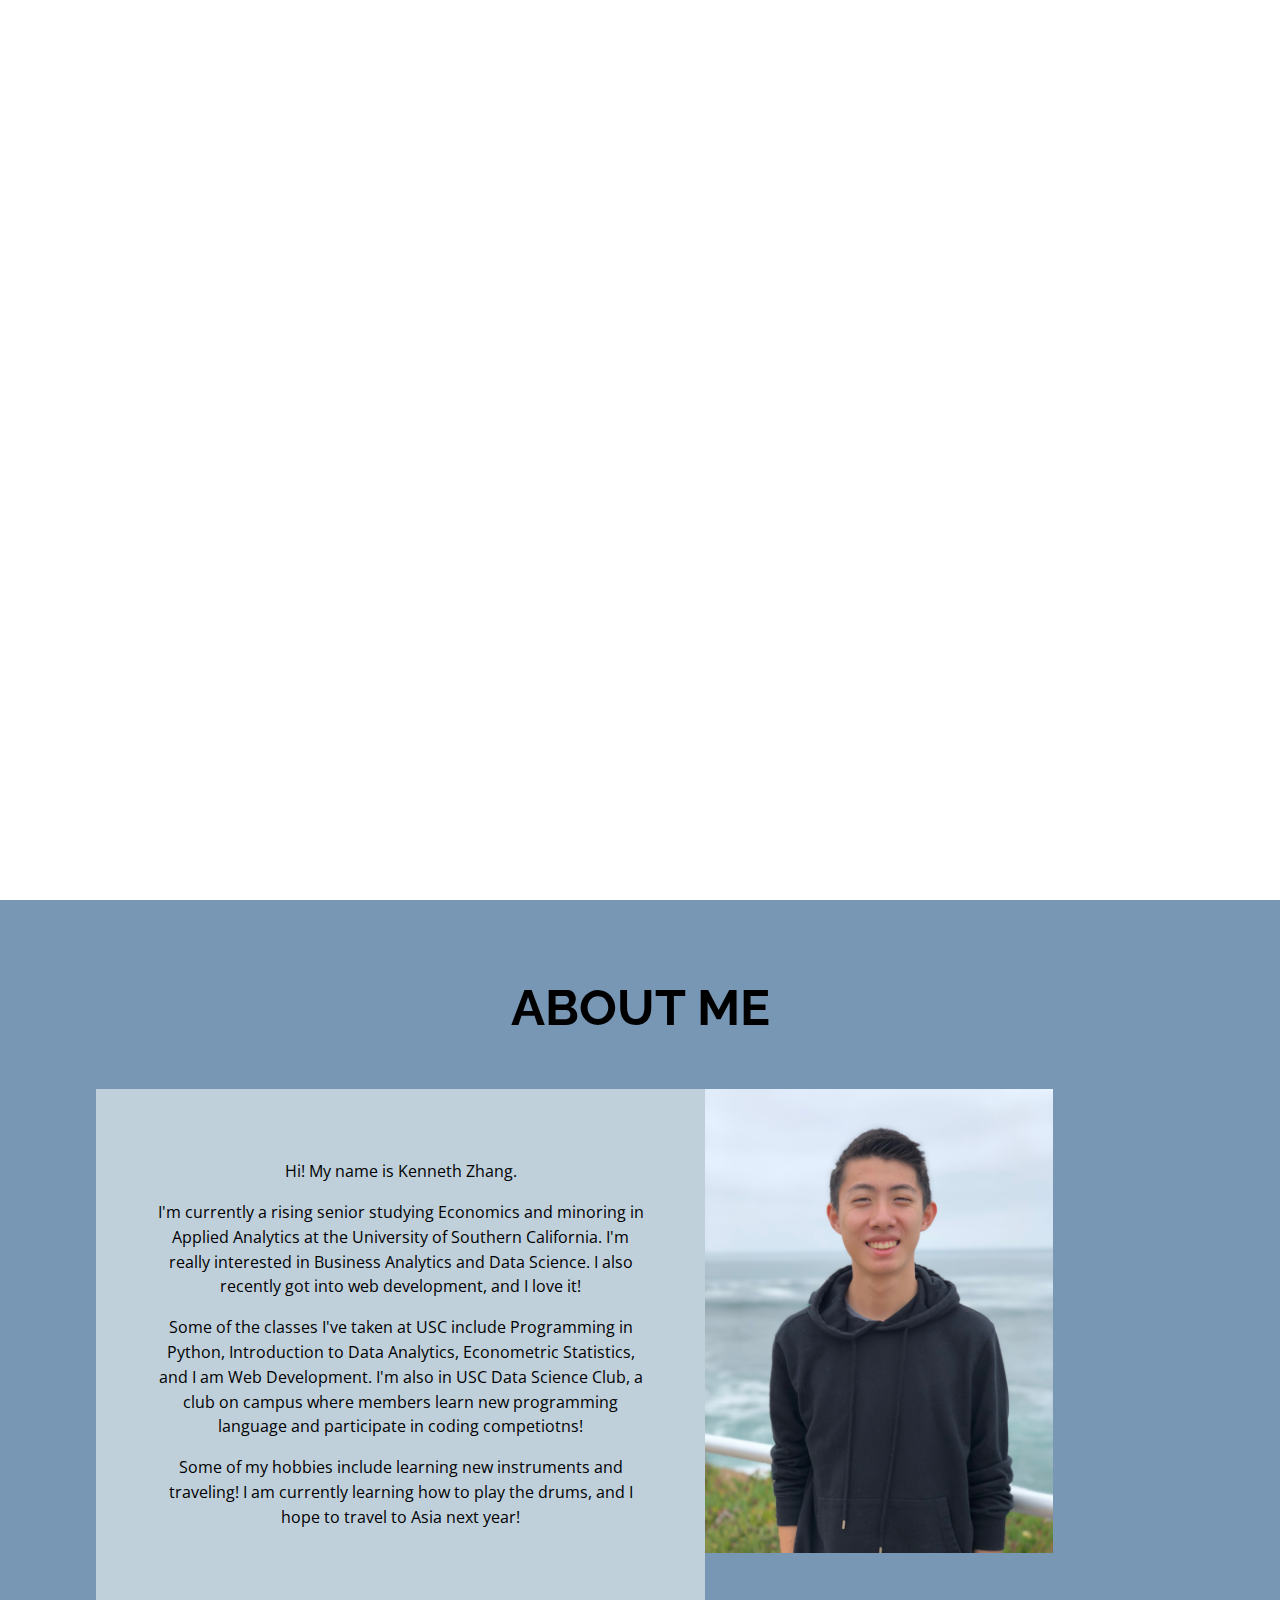
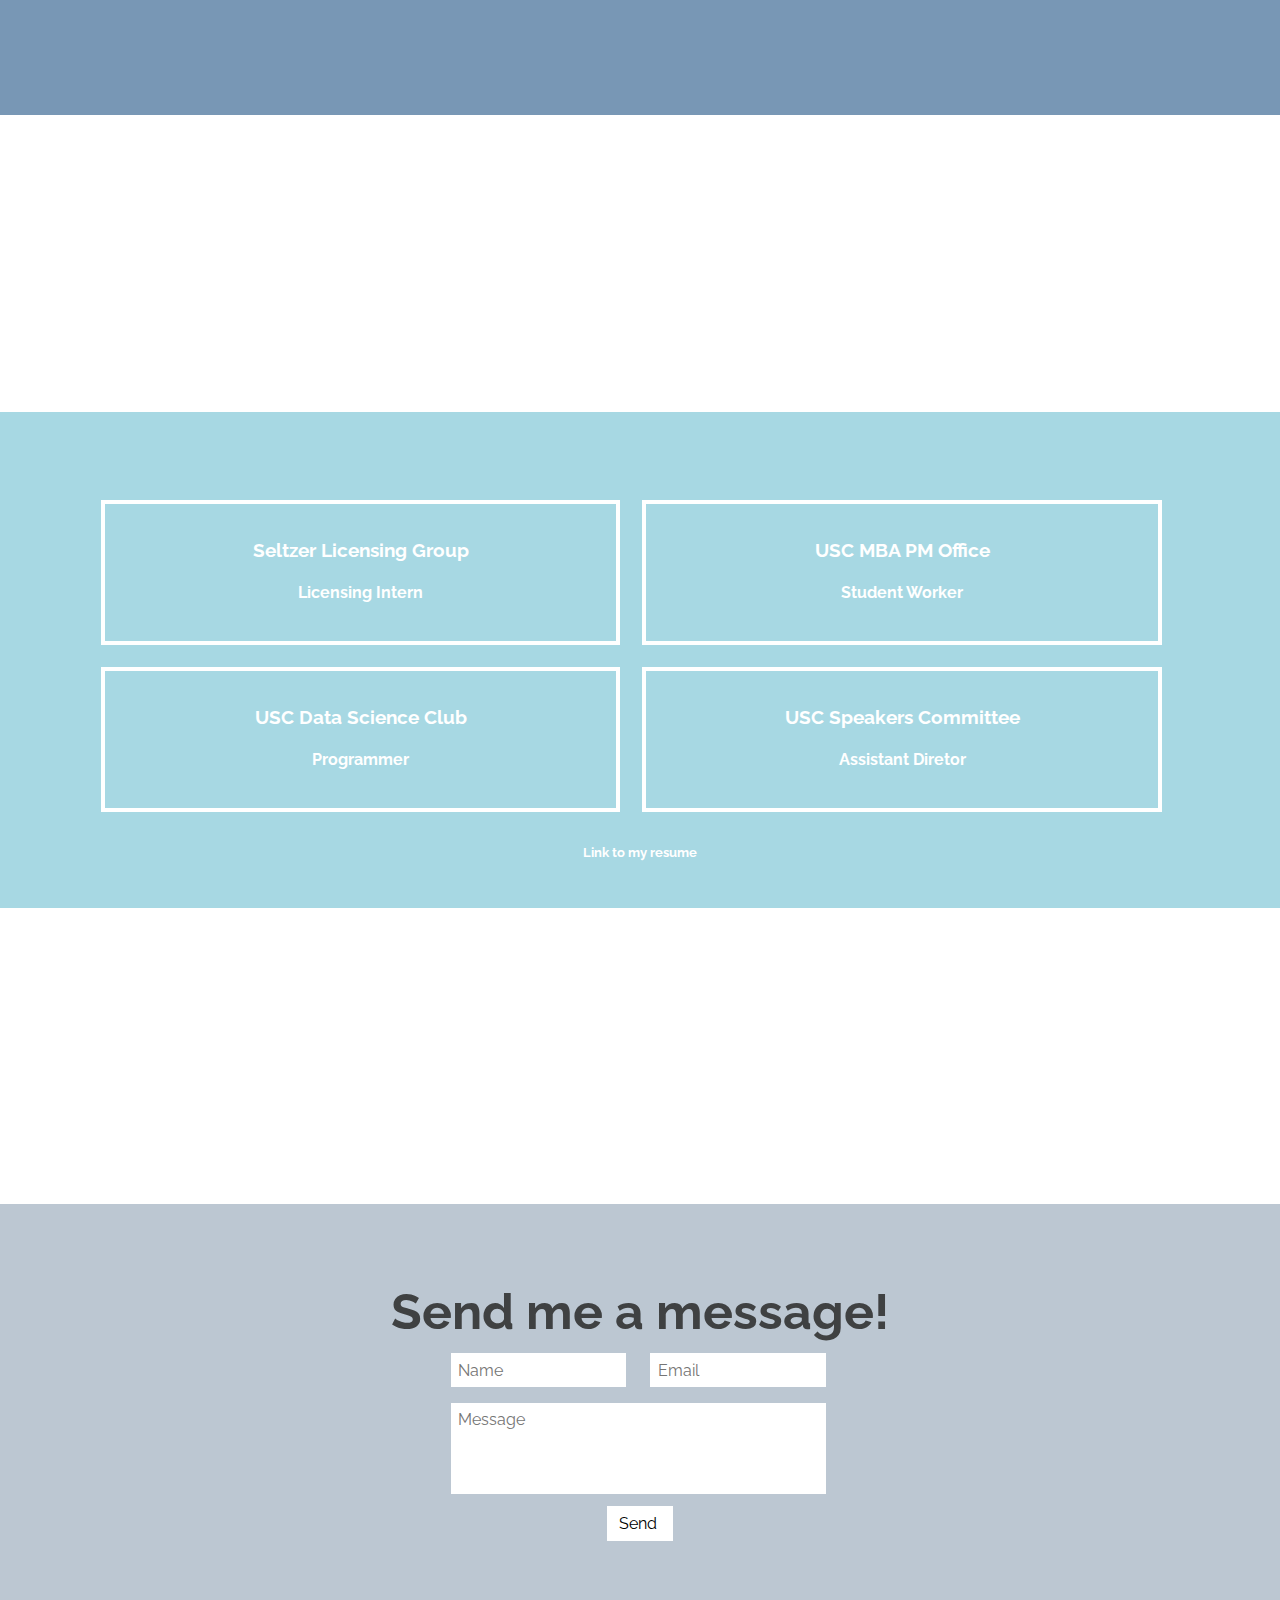
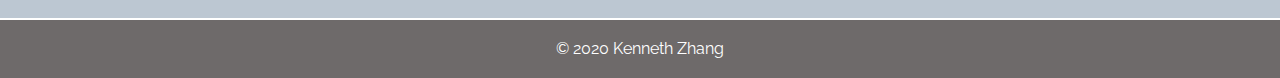
==== index.html @ f31b7610 "upload" ====
<!DOCTYPE html>
<html>
<head>
	<title>Kenneth Zhang</title>
	<meta charset="utf-8">
    <meta name="viewport" content="width=device-width, initial-scale=1, shrink-to-fit=no">
	<meta name="description" content="A personal website about me which will include my past work, experiences, and goals.">
	<link href="https://fonts.googleapis.com/css2?family=Open+Sans&family=Raleway&display=swap" rel="stylesheet">
    <link rel="stylesheet" href="https://use.fontawesome.com/releases/v5.8.1/css/all.css" integrity="sha384-50oBUHEmvpQ+1lW4y57PTFmhCaXp0ML5d60M1M7uH2+nqUivzIebhndOJK28anvf" crossorigin="anonymous">
     <link rel="stylesheet" type="text/css" href="tooltipster/dist/css/tooltipster.bundle.min.css" />

    <style>
		body, html{
			height: 100%;
			margin: 0px;
			padding-right: 0px;
			font-family: 'Raleway', Arial, sans-serif;
			line-height: 1.24;

		}
		h1{
			margin: 0;
			text-align: center;
			font-size: 90pt;
			color: white;
			display: none;
		}
		h2{
			text-align: center;
			font-size: 50px;
			margin-bottom: 50px;
			margin-top: 0px;
		}
		.bgImg{
			background-attachment: fixed;
   	 		background-position: center;
   			background-repeat: no-repeat;
  			background-size: cover;
   		}
		#bg1{
			min-height: 100%;
			background-image: url("https://images.unsplash.com/photo-1541531455306-a1008c85edd9?ixlib=rb-1.2.1&ixid=eyJhcHBfaWQiOjEyMDd9&w=1000&q=80");
			position: relative;	
			height: 100%;		
		}
		#bg2{
			height: 23%;
			width: 100%;
			background-image: url("https://www.californiabeaches.com/wp-content/uploads/2014/09/bigs-Malibu-Pier-from-north-before-sunset-blue-sky-161180849-Large-e1486591588363.jpg");
			color:white;
			margin: 0px;
			padding-top: 7%;
		}
		#bg3{
			height: 23%;
			width: 100%;
			background-image: url("https://ihitthebutton.com/wp-content/uploads/2018/08/Golden-Gate-Bridge-View-at-Baker-Beach-cropped.jpg");
			color:white;
			margin: 0px;
			padding-top: 7%;
		}
		#name{
			position: absolute;
			top:60%;
			left: 3%;
			text-shadow: 3px 3px 3px black;
			opacity: 85%;
			width: 50%;
		}
		.navbar{
			position: fixed;
			z-index: 1;
			top:0px;
			right: 0;
			width: 35%;
			min-width: 250px;
		}

		.navbar a{
			margin:0px;
			padding: 2% 3.2%;
			text-decoration: none;
			font-size: 15pt;
			color: black;
			float: right;
			text-align: center;
			width: 17%;
			display: none;
			transition: background-color 1s ease-out;
		}
		#exp{
			width: 22%;
		}
		.navbar a:hover{
			color: #5c5c5c;
		}
		#aboutheading{
			width: 100%;
		}
		.section{
			padding-top: 6%;
			overflow: auto;
			padding-bottom: 9%;
		}
		#about{
			background-color: #7897b5;
		}
		#aboutcont{
			width: 85%;
			margin: auto;
			height: 76%;
		}
		#abouttext{
			width: 46%;
			padding:5%;
			font-family: 'Open Sans', Arial, sans-serif;
			float: left;
			background-color: #bfd0db;
			text-align: center;
			line-height: 1.55;
		}

		}
		#abouttext div{
			display: inline;
			font-size: 220%;
		}
		.classes{
			text-align: left;
			width: 80%;
		}
		#aboutimg{
			width:32%;
			float: 5px;
			display: inline;

		}
		#experience{
			background-color:	#a7d8e3;
			text-align: center;
			color:white;
			padding-bottom: 3%;
		}
		#experienceCont{
			width: 86%;
			margin: auto;
			overflow: visible;
		}
		.experienceSec{
			padding: 1.5% 3%;
			float: left;
			width: 40.5%;
			margin: 1% 1%;
			border: 4px solid white;
			position: relative;
			overflow: hidden;
			
		}
		.experienceSec .overlay{
			position: absolute;
			top: 0px;
			left: 0px;
			right: 0px;
			bottom: 0px;
			padding-top: 5%;
			opacity: 0;
			background-color:#aec0cd;	
;
			
			transform: scale(1.2);
			transition: all 0.7s 0s;
			padding-top:1%;
		}
		.experienceSec:hover .overlay{
			transform: scale(1);
			opacity: 1;
		}
		.date{
			margin: 2%;
		}
		#resume{
			width: 20%;
			margin:auto;
			margin-top: 2%;
			margin-bottom: 0.7%;
			text-align: center;
			transition: all 0.3s 0s;
		}
		#resume:hover{
			transform: scale(1.1);
		}
		#resume a{
			color: white;
			text-decoration: none;
		}
		#soon{
			margin-top: 13%;
		}
		.contact{
			background-color: #bcc7d2;
			padding-top: 2.5%;
			padding-bottom: 2%;
		}
		ul{
			text-align: left;
			margin:3%;
		}
		.bgblue{
			border-color: white;
		}
		.clearFloat{
			clear: both;
		}
		#contactCont{
			width: 50%;
			margin: 1% auto;
			padding: 2%;
			padding-bottom: 1.5%;
			background-color: #bcc7d2;
		}
		#message{
			color: #3f4142;
			width: 80%;
			margin: 1% auto;
		}
		#message h2{
			margin: 1%;
		}
		#message h3{
			margin-top: 1%;
			text-align: center;
		}
		.messageIn input, textarea{
			float: left;
			font-size: 100%;
			font-family: 'Raleway', Arial, sans-serif;
			padding:0.5%;
			border: none;
			color: #f5efeb;
		}
		.messageIn{
			background-color: blue;
		}
		#mail{
			width: 63%;
			margin: 0px auto;
		}
		.half input{
			width: 40%;
			padding: 1.8%;
			margin: 1% 3%;
		}
		.full textarea{
			width: 89.5%;
			padding: 1.8%;
			margin: 3% 3%;
			resize: none;
		}
		#footer{
			padding:1.5%;
			background-color:#6e6a6a;
			text-align: center;
			color:white;
			border-top: 2px solid white;
		}
		#buttonCont{
			text-align: center;
			margin: auto;
		}

		#buttonCont button{
			border:none;
			background-color: white;
			font-family: 'Raleway', Arial, sans-serif;
			font-size: 100%;
			padding:2% 4%;
			padding-left: 3%;
		}
		#links{
			margin:0% auto;
			margin-top: 3%;
			opacity: 0.6;
			text-align: center;
		}
		#links img{
			width: 3.5%;
			height: auto;
			margin: 0.5%;
			margin-top: 0.1%;
			transition: all 0.1s 0s;
		}
		#links img:hover{
			transform: scale(1.1);
		}
		.come-in {
		  transform: translateY(150px);
		  animation: come-in 1.5s ease forwards;
		}
		.come-in:nth-child(odd) {
		  animation-duration: 1s; 
		}
		@keyframes come-in {
		  to { transform: translateY(0); }
		}
	</style>
</head>
<body>
	<div class="navbar">
		<a href="#name">HOME</a>
		<a href="#experienceCont">EXPERIENCE</a>
		<a href="#message">CONTACT</a>
		<a href="#aboutheading">ABOUT</a>
	</div>
	<div class="bgImg" id="bg1">
		<div id="name">
			<h1>KENNETH ZHANG</h1>
		</div>
	</div>
	<div id="about" class="section">
		<div id='aboutheading'>
			<h2>ABOUT ME</h2>
		</div>
		<div id="aboutcont">
			<div class="module" id="abouttext">
				<p>Hi! My name is Kenneth Zhang.</p>
				<p>I'm currently a rising senior studying Economics and minoring in Applied Analytics at the University of Southern California. I'm really interested in Business Analytics and Data Science. I also recently got into web development, and I love it!</p>
				<p>Some of the classes I've taken at USC include Programming in Python, Introduction to Data Analytics, Econometric Statistics, and I am Web Development. I'm also in USC Data Science Club, a club on campus where members learn new programming language and participate in coding competiotns!</p>
				<p> Some of my hobbies include learning new instruments and traveling! I am currently learning how to play the drums, and I hope to travel to Asia next year!</p>
			</div>
				<img id="aboutimg" src="img_folder/photo.jpg" alt="first-photo">

		</div>
		
	</div>
	<div class="bgImg" id="bg2">
		<div>
			<h2>EXPERIENCE</h2>
		</div>
	</div>
	<div id="experience" class="section">
		<div id="experienceCont">
			<div class="module experienceSec">
				<h3>Seltzer Licensing Group</h3>
				<h4>Licensing Intern</h4>
				<div class="overlay">
					<h4 id="date"> Jun. 2019 - Aug.2019 | El Segundo, CA</h4>
					<ul>
					<li>Assisted managers with financial projections by doing calculations for a $20 million company. </li>
					<li>Evaluated and organized pitch decks, financial plans, and product designs from potential clients.
					</ul>
				</div>
			</div>
			<div class="module experienceSec">
				<h3>USC MBA PM Office</h3>
				<h4>Student Worker</h4>
				<div class="overlay">
					<h4 class="date">May. 2019 - Present | Los Angeles, CA</h4>
					<ul>
						<li>Answered phone calls, emails, and organized over 10,000 student files</li>
						<li>Organized and recorded the attendance for events such as Career Fairs and meet the firms. </li>
						<li>Helped manage and organize the budget for reimbursements, purchase orders, and check requests.</li>
					</ul>
				</div>
					
			</div>
			<div class="module experienceSec">
				<h3>USC Data Science Club</h3>
				<h4>Programmer</h4>
				<div class="overlay">
					<h4 class="date"> Aug. 2019 - Present | Los Angeles, CA</h4>
					<ul>
						<li>Taught coding languages and other skills such as Python, SQL, and HTML during weekly meetings.</li>
						<li>Organized and participated in event such as coding workshops and competitions such as Data Fest.</li>
						<li>Helped write event evaluations and attendance reports after each event.</li>
					</ul>
				</div>
					
			</div>
			<div class="module experienceSec">
				<h3>USC Speakers Committee</h3>
				<h4>Assistant Diretor</h4>
				<div class="overlay">
					<h4 class="date">Aug. 2019 - Present | Los Angeles, CA</h4>
					<ul>
						<li>Oversaw the allocation of a $110,000 budget, while working collaboratively with our co-sponsors.</li> 
						<li>Coordinate logistics and correspondence for events with over 1,200 attendees. </li>
						<li>Assisted with the planning and execution of speaking events featuring figures such as Queer Eye, Kareem Abdul-Jabbar, and Samantha Power. </li>
					</ul>
				</div>
			</div>
			<div class="clearFloat"></div>
			<h5 id="resume"><a href="Resume.pdf">Link to my resume</a></h5>
		</div>
	</div>
	<div class="bgImg" id="bg3">
		<div>
			<h2 id="contact">CONTACT</h2>
		</div>
	</div>
	<div class="section contact">
		<div id="contactCont">
		<div id="message">
			<h2 >Send me a message!</h2>

		</div>
		<div id="mail">
			<form action="mailto:zkennethzhang@gmail.com" method="post" enctype="text/plain">
				<div class="messageIn half">
	            	<input type="text" placeholder="Name" required>
	         	</div>
				<div class="messageIn half">
	            	<input type="text" placeholder="Email" required>
	         	</div>
	         	<div class="messageIn full">
					<textarea rows="4" placeholder="Message" required name="Message"></textarea>
				</div>
				<div class="clearFloat"></div>
				<div id="buttonCont">
					<button type="submit"><i class="fas fa-paper-plane"></i>   Send</button>
				</div>
			</form>
		</div>
		<div id="links">
			<a href="https://www.linkedin.com/in/kenneth-zhang-1b56a4168/"><i class="fab fa-linkedin fa-2x path "></i></a>
			<a href="https://www.instagram.com/kennnyz_/"><i class="fab fa-instagram fa-2x path "></i></a>
			<a href="https://www.facebook.com/kenneth.zhang.18/"><i class="fab fa-facebook fa-2x path "></i></a>
		</div>
		</div>
	</div>
	<div class="clearFloat"></div>
	<div id="footer">
		<div>&copy; 2020 Kenneth Zhang</div>
	</div>
	
	<script src="https://code.jquery.com/jquery-3.4.1.min.js" integrity="sha256-CSXorXvZcTkaix6Yvo6HppcZGetbYMGWSFlBw8HfCJo="   crossorigin="anonymous"></script>
    <script src="tooltipster/dist/js/tooltipster.bundle.min.js"></script>
	<script src="flowtype.js"></script>
	<script src="jquery.visible.js"></script>
	<script src="script.js"></script>
</body>

</html>
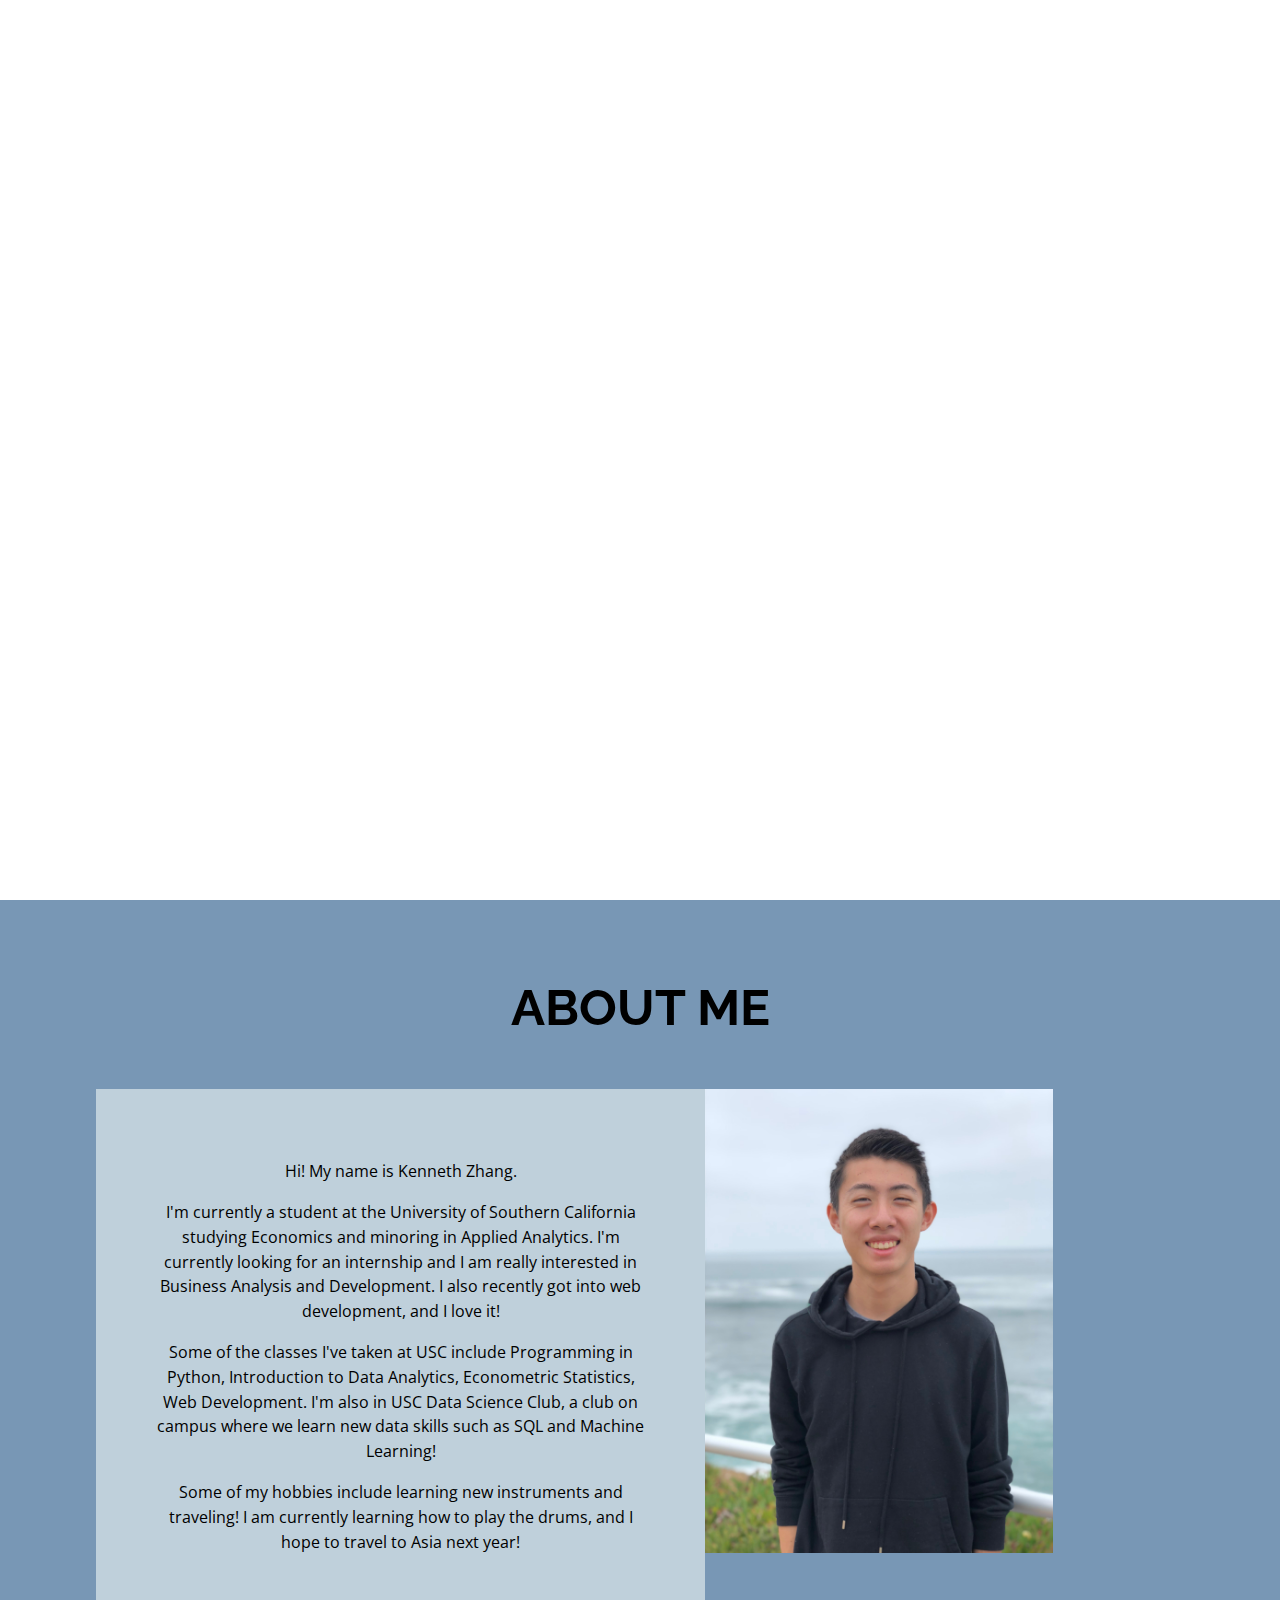
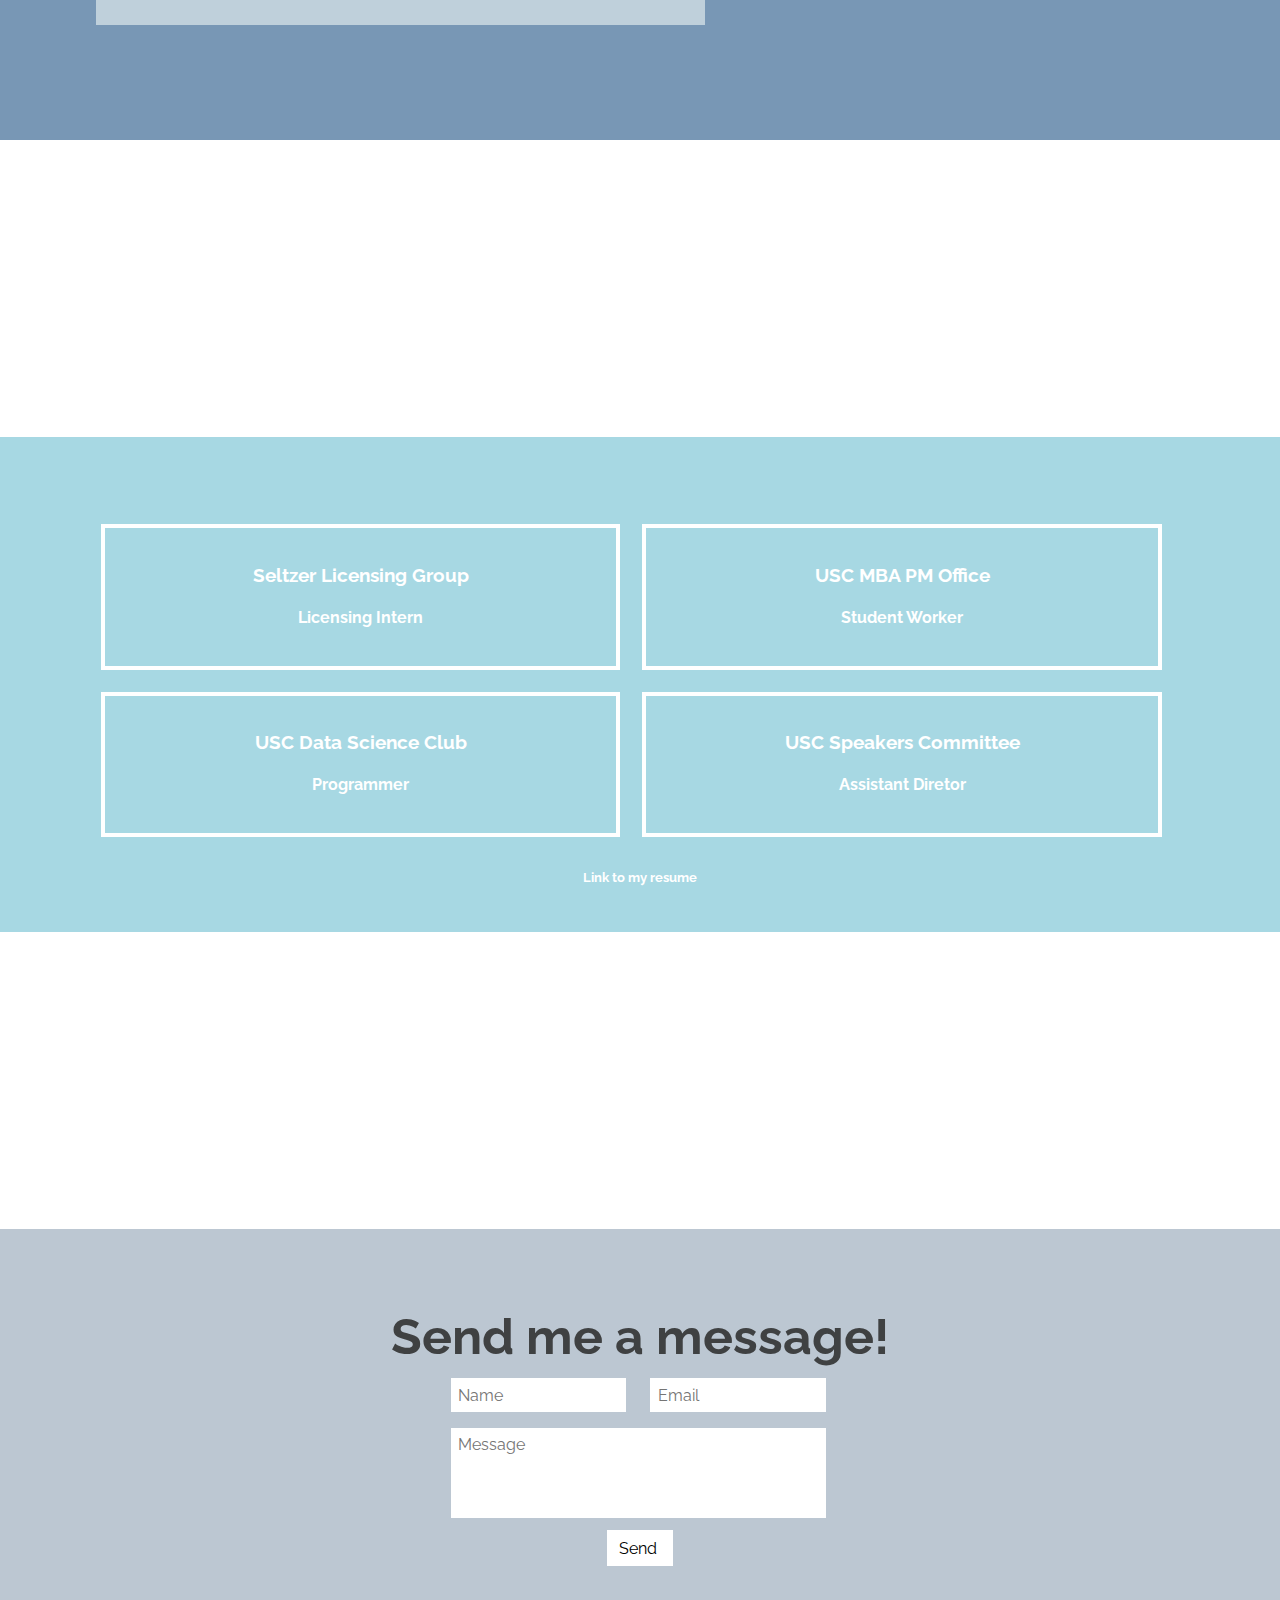
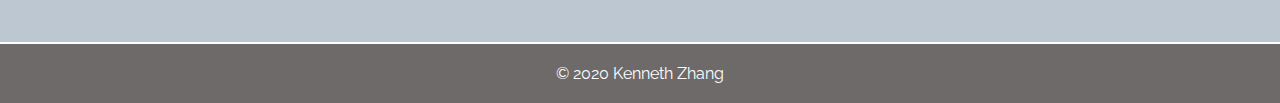
==== commit ee28c482: "New Version" ====
--- a/index.html
+++ b/index.html
@@ -323,8 +323,8 @@
 		<div id="aboutcont">
 			<div class="module" id="abouttext">
 				<p>Hi! My name is Kenneth Zhang.</p>
-				<p>I'm currently a rising senior studying Economics and minoring in Applied Analytics at the University of Southern California. I'm really interested in Business Analytics and Data Science. I also recently got into web development, and I love it!</p>
-				<p>Some of the classes I've taken at USC include Programming in Python, Introduction to Data Analytics, Econometric Statistics, and I am Web Development. I'm also in USC Data Science Club, a club on campus where members learn new programming language and participate in coding competiotns!</p>
+				<p>I'm currently a student at the University of Southern California studying Economics and minoring in Applied Analytics. I'm currently looking for an internship and I am really interested in Business Analysis and Development. I also recently got into web development, and I love it!</p>
+				<p>Some of the classes I've taken at USC include Programming in Python, Introduction to Data Analytics, Econometric Statistics, Web Development. I'm also in USC Data Science Club, a club on campus where we learn new data skills such as SQL and Machine Learning!</p>
 				<p> Some of my hobbies include learning new instruments and traveling! I am currently learning how to play the drums, and I hope to travel to Asia next year!</p>
 			</div>
 				<img id="aboutimg" src="img_folder/photo.jpg" alt="first-photo">
@@ -389,7 +389,7 @@
 				</div>
 			</div>
 			<div class="clearFloat"></div>
-			<h5 id="resume"><a href="Resume.pdf">Link to my resume</a></h5>
+			<h5 id="resume"><a href="online_resume.pdf">Link to my resume</a></h5>
 		</div>
 	</div>
 	<div class="bgImg" id="bg3">
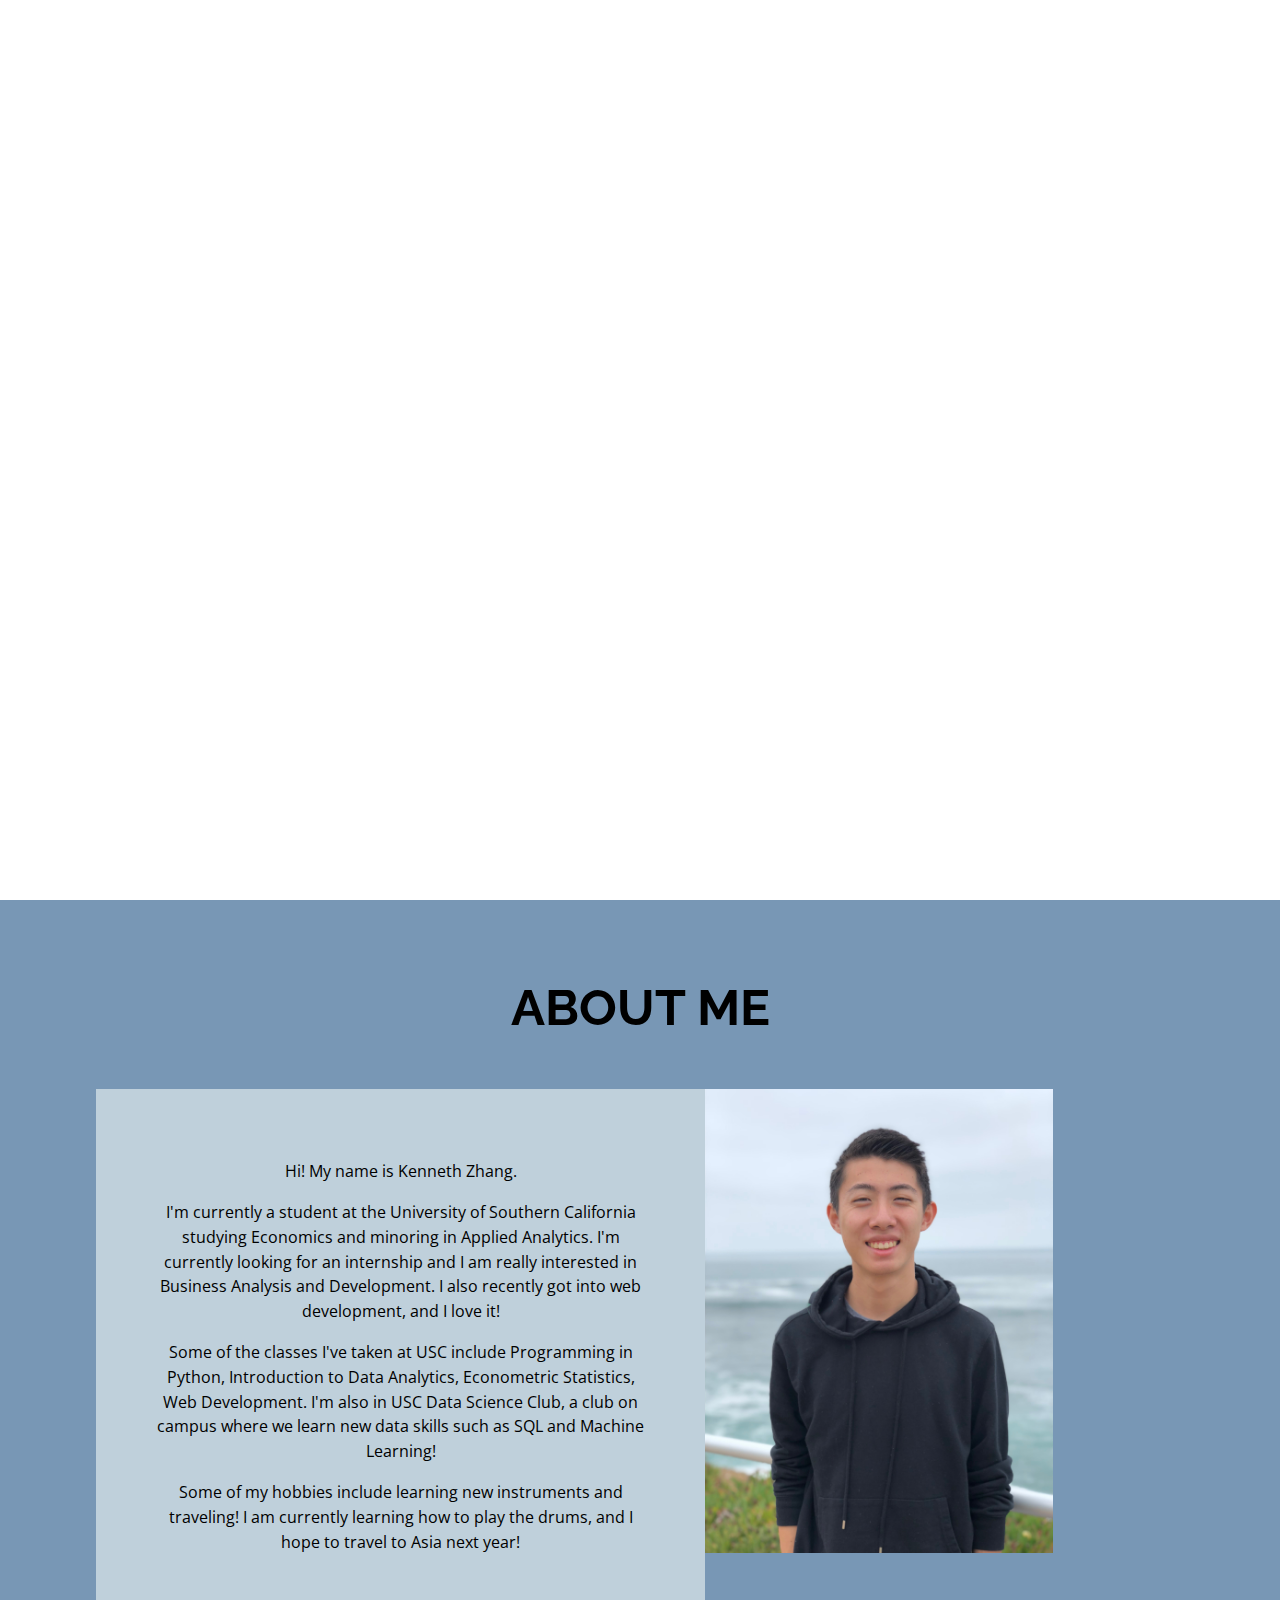
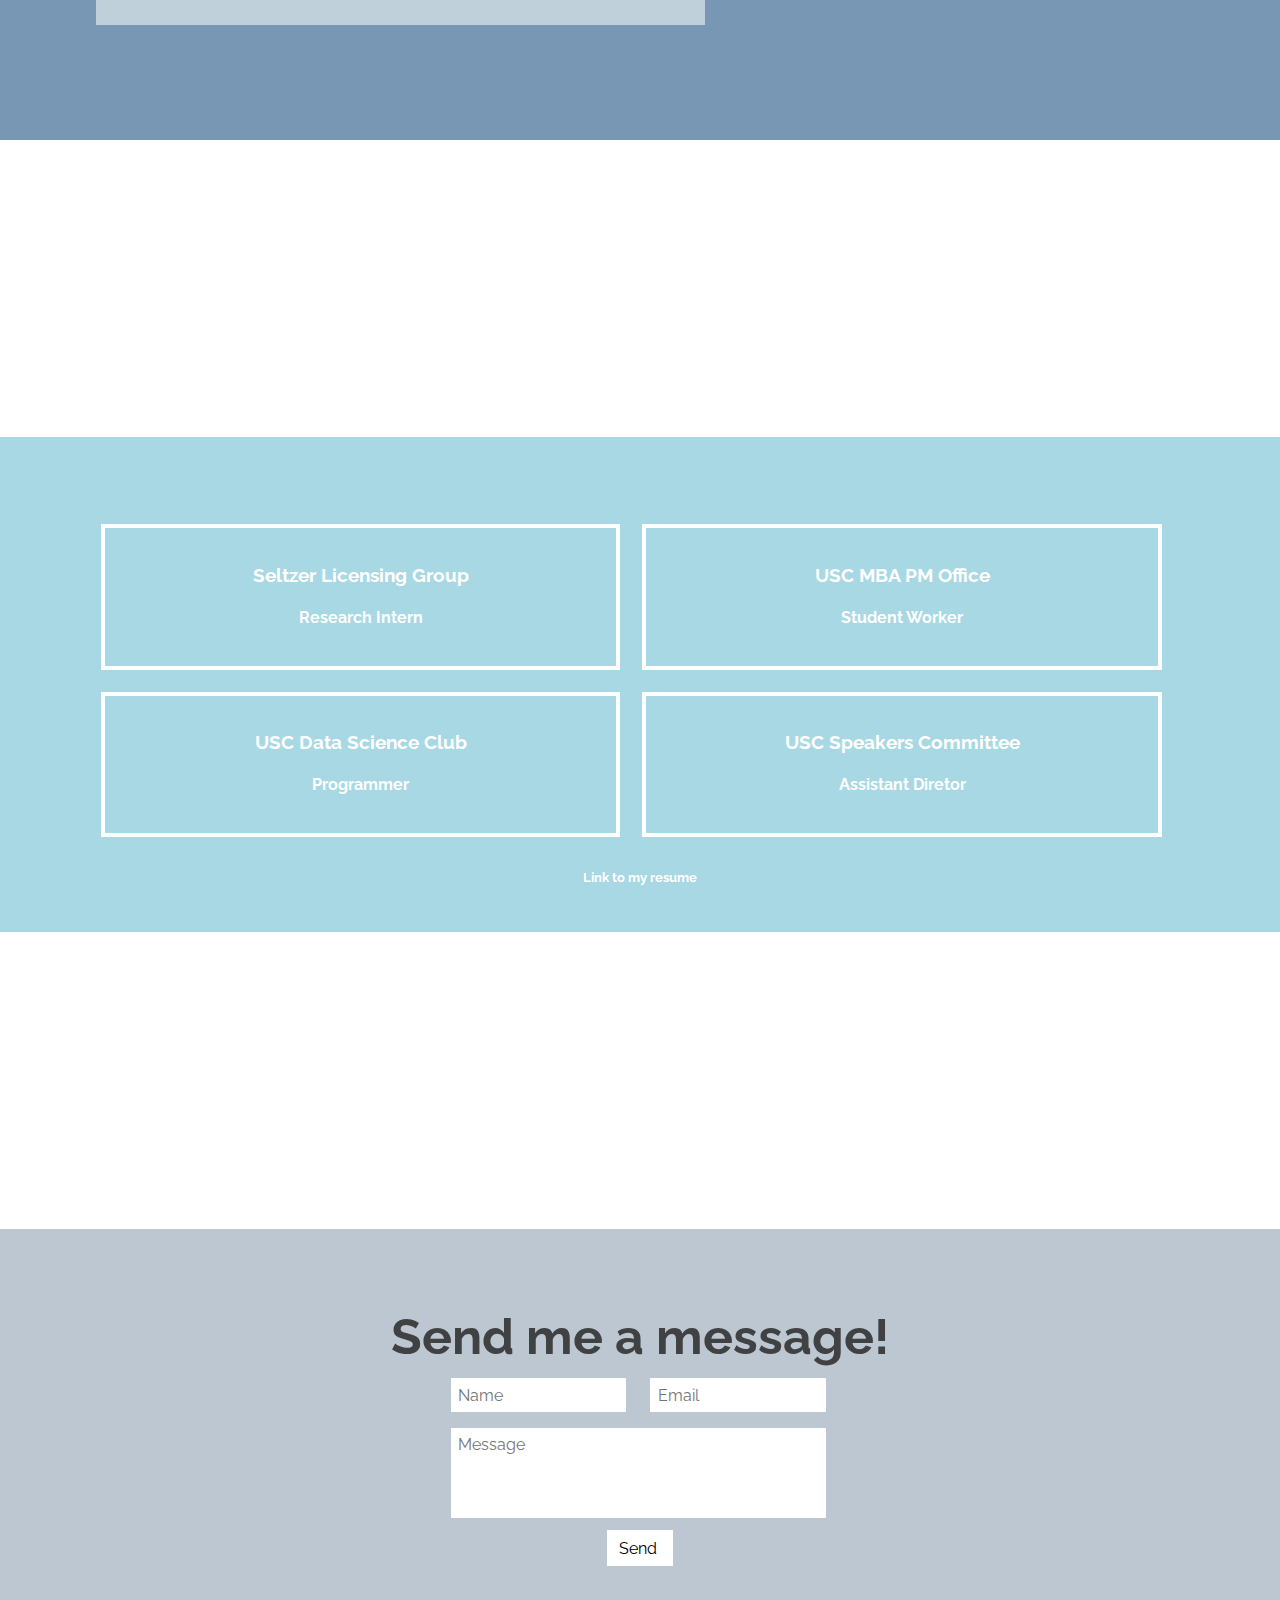
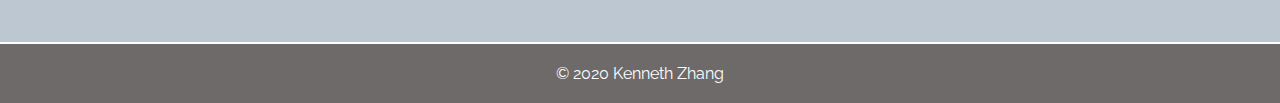
==== commit e7148fae: "version" ====
--- a/index.html
+++ b/index.html
@@ -341,12 +341,13 @@
 		<div id="experienceCont">
 			<div class="module experienceSec">
 				<h3>Seltzer Licensing Group</h3>
-				<h4>Licensing Intern</h4>
+				<h4>Research Intern</h4>
 				<div class="overlay">
 					<h4 id="date"> Jun. 2019 - Aug.2019 | El Segundo, CA</h4>
 					<ul>
-					<li>Assisted managers with financial projections by doing calculations for a $20 million company. </li>
-					<li>Evaluated and organized pitch decks, financial plans, and product designs from potential clients.
+					<li>Worked with senior managers to do financial forecasting by doing calculations such as minimum guarantees, sales- based royalties, and advances for a $20 million company</li>
+					<li>Conducted market analyses that drove the creation of new products and licensing opportunities</li>
+					<li>Evaluated and organized pitch decks, financial plans, and product designs from potential clients</li>
 					</ul>
 				</div>
 			</div>
@@ -357,8 +358,8 @@
 					<h4 class="date">May. 2019 - Present | Los Angeles, CA</h4>
 					<ul>
 						<li>Answered phone calls, emails, and organized over 10,000 student files</li>
-						<li>Organized and recorded the attendance for events such as Career Fairs and meet the firms. </li>
-						<li>Helped manage and organize the budget for reimbursements, purchase orders, and check requests.</li>
+						<li>Organized and recorded the attendance for events such as Career Fairs and meet the firms</li>
+						<li>Helped manage and organize the budget for reimbursements, purchase orders, and check requests</li>
 					</ul>
 				</div>
 					
@@ -369,7 +370,7 @@
 				<div class="overlay">
 					<h4 class="date"> Aug. 2019 - Present | Los Angeles, CA</h4>
 					<ul>
-						<li>Taught coding languages and other skills such as Python, SQL, and HTML during weekly meetings.</li>
+						<li>Taught members how to access databases using SQL, and how to visualize and present the data.</li>
 						<li>Organized and participated in event such as coding workshops and competitions such as Data Fest.</li>
 						<li>Helped write event evaluations and attendance reports after each event.</li>
 					</ul>
@@ -380,11 +381,11 @@
 				<h3>USC Speakers Committee</h3>
 				<h4>Assistant Diretor</h4>
 				<div class="overlay">
-					<h4 class="date">Aug. 2019 - Present | Los Angeles, CA</h4>
+					<h4 class="date">Dec. 2019 - May. 2019 | Los Angeles, CA</h4>
 					<ul>
 						<li>Oversaw the allocation of a $110,000 budget, while working collaboratively with our co-sponsors.</li> 
-						<li>Coordinate logistics and correspondence for events with over 1,200 attendees. </li>
-						<li>Assisted with the planning and execution of speaking events featuring figures such as Queer Eye, Kareem Abdul-Jabbar, and Samantha Power. </li>
+						<li>Managed multiple projects and helped coordinate logistics and correspondence for on-campus events</li>
+						<li>Performed return on investment calculations for speakers’ events to see if the cost of paying the speaker will generate a turnout large enough to cover the cost, some famous figures include Queer Eye and Kobe Bryant</li>
 					</ul>
 				</div>
 			</div>
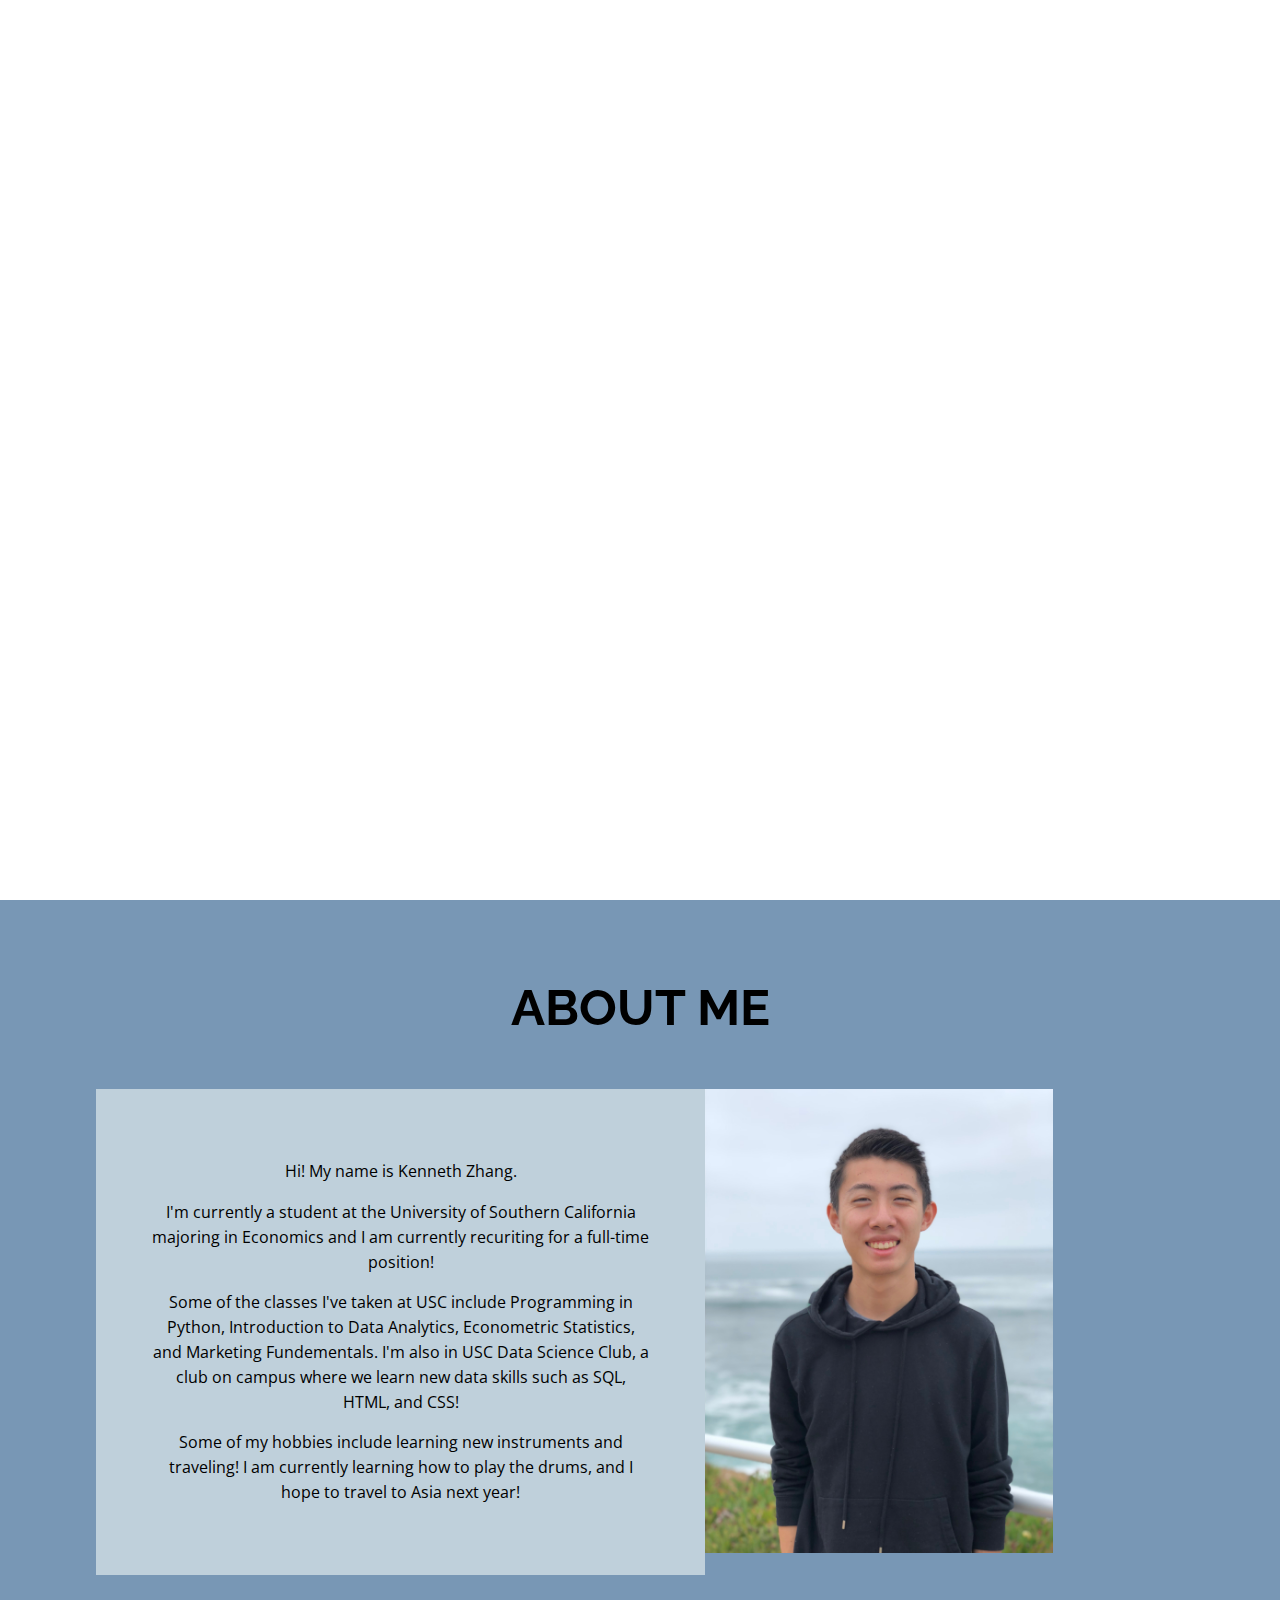
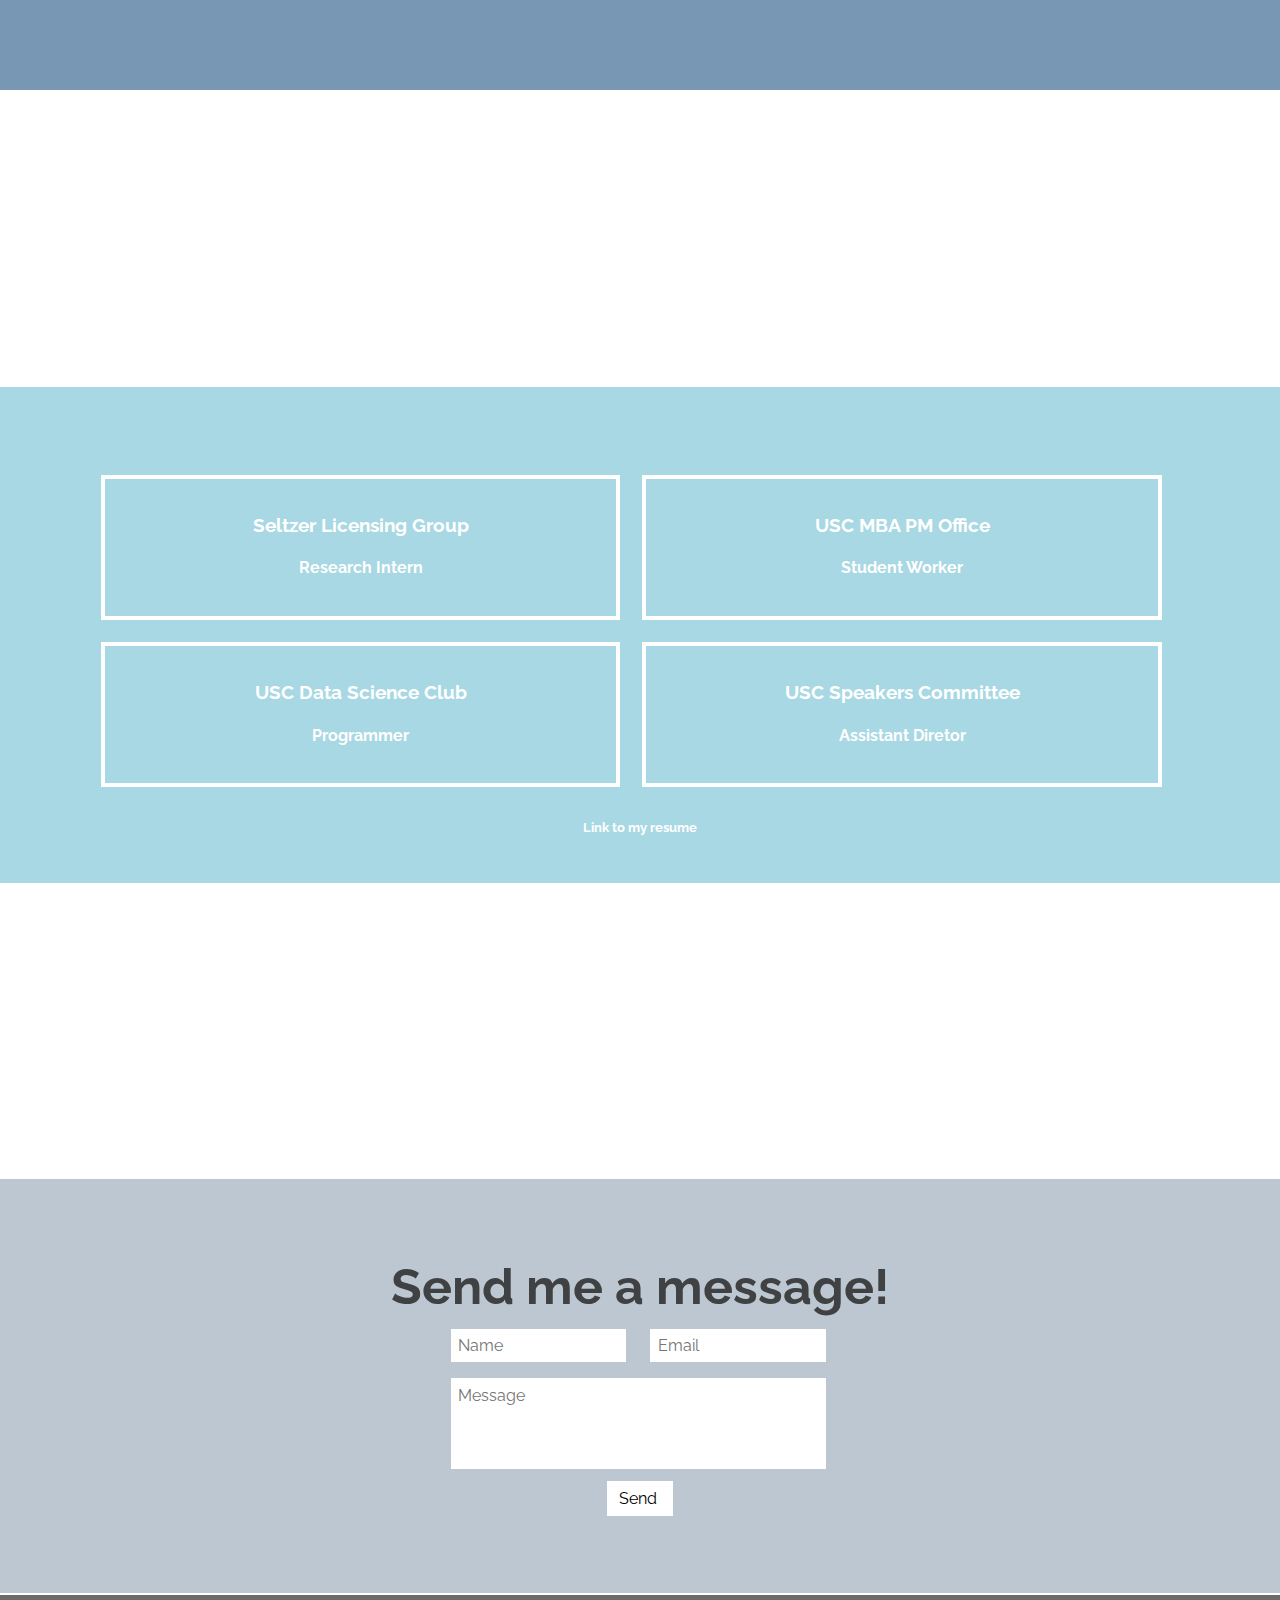
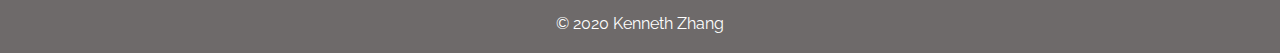
==== commit de27ddd7: "new website" ====
--- a/index.html
+++ b/index.html
@@ -323,8 +323,8 @@
 		<div id="aboutcont">
 			<div class="module" id="abouttext">
 				<p>Hi! My name is Kenneth Zhang.</p>
-				<p>I'm currently a student at the University of Southern California studying Economics and minoring in Applied Analytics. I'm currently looking for an internship and I am really interested in Business Analysis and Development. I also recently got into web development, and I love it!</p>
-				<p>Some of the classes I've taken at USC include Programming in Python, Introduction to Data Analytics, Econometric Statistics, Web Development. I'm also in USC Data Science Club, a club on campus where we learn new data skills such as SQL and Machine Learning!</p>
+				<p>I'm currently a student at the University of Southern California majoring in Economics and I am currently recuriting for a full-time position!</p>
+				<p>Some of the classes I've taken at USC include Programming in Python, Introduction to Data Analytics, Econometric Statistics, and Marketing Fundementals. I'm also in USC Data Science Club, a club on campus where we learn new data skills such as SQL, HTML, and CSS!</p>
 				<p> Some of my hobbies include learning new instruments and traveling! I am currently learning how to play the drums, and I hope to travel to Asia next year!</p>
 			</div>
 				<img id="aboutimg" src="img_folder/photo.jpg" alt="first-photo">
@@ -345,9 +345,9 @@
 				<div class="overlay">
 					<h4 id="date"> Jun. 2019 - Aug.2019 | El Segundo, CA</h4>
 					<ul>
-					<li>Worked with senior managers to do financial forecasting by doing calculations such as minimum guarantees, sales- based royalties, and advances for a $20 million company</li>
-					<li>Conducted market analyses that drove the creation of new products and licensing opportunities</li>
-					<li>Evaluated and organized pitch decks, financial plans, and product designs from potential clients</li>
+					<li>Worked with global brand licensing managers to evaluate and negotiate deals and proposals for potential company and brand partnerships. </li>
+					<li>Conducted market analysis and analyzed industry reports that led to the creation of new products and licensing opportunities such as The Office themed Funko Pops</li>
+					<li>Provided financial forecasting by doing calculations such as minimum guarantees, royalties, and advances for potential licensees who want to license out and use our clients IP</li>
 					</ul>
 				</div>
 			</div>
@@ -358,7 +358,7 @@
 					<h4 class="date">May. 2019 - Present | Los Angeles, CA</h4>
 					<ul>
 						<li>Answered phone calls, emails, and organized over 10,000 student files</li>
-						<li>Organized and recorded the attendance for events such as Career Fairs and meet the firms</li>
+						<li>Interacted and provided support for over 1000+ MBA student that participated in student programs such as Career Fairs and Meet the Firms.</li>
 						<li>Helped manage and organize the budget for reimbursements, purchase orders, and check requests</li>
 					</ul>
 				</div>
@@ -385,7 +385,7 @@
 					<ul>
 						<li>Oversaw the allocation of a $110,000 budget, while working collaboratively with our co-sponsors.</li> 
 						<li>Managed multiple projects and helped coordinate logistics and correspondence for on-campus events</li>
-						<li>Performed return on investment calculations for speakers’ events to see if the cost of paying the speaker will generate a turnout large enough to cover the cost, some famous figures include Queer Eye and Kobe Bryant</li>
+						<li>Performed return on investment calculations for speakers’ events to see if the cost of paying the speaker will generate a turnout large enough to cover the cost.</li>
 					</ul>
 				</div>
 			</div>
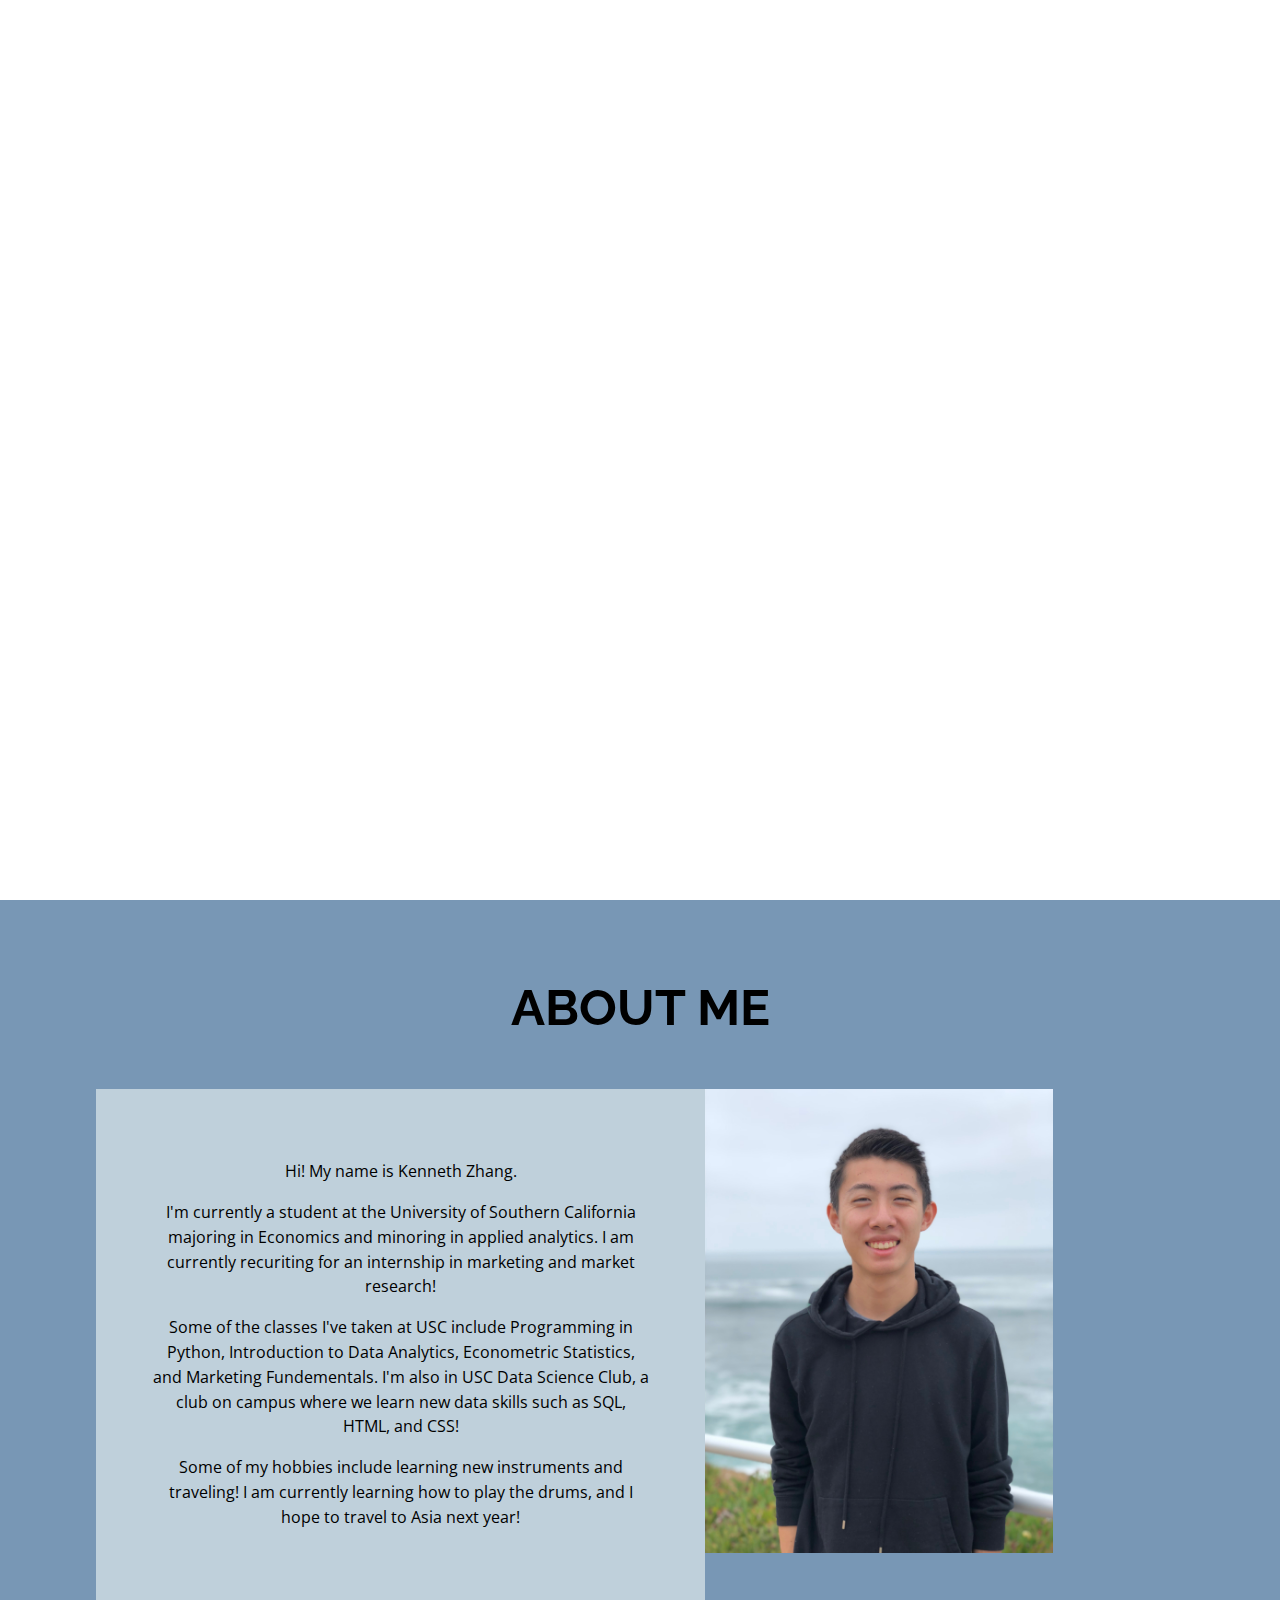
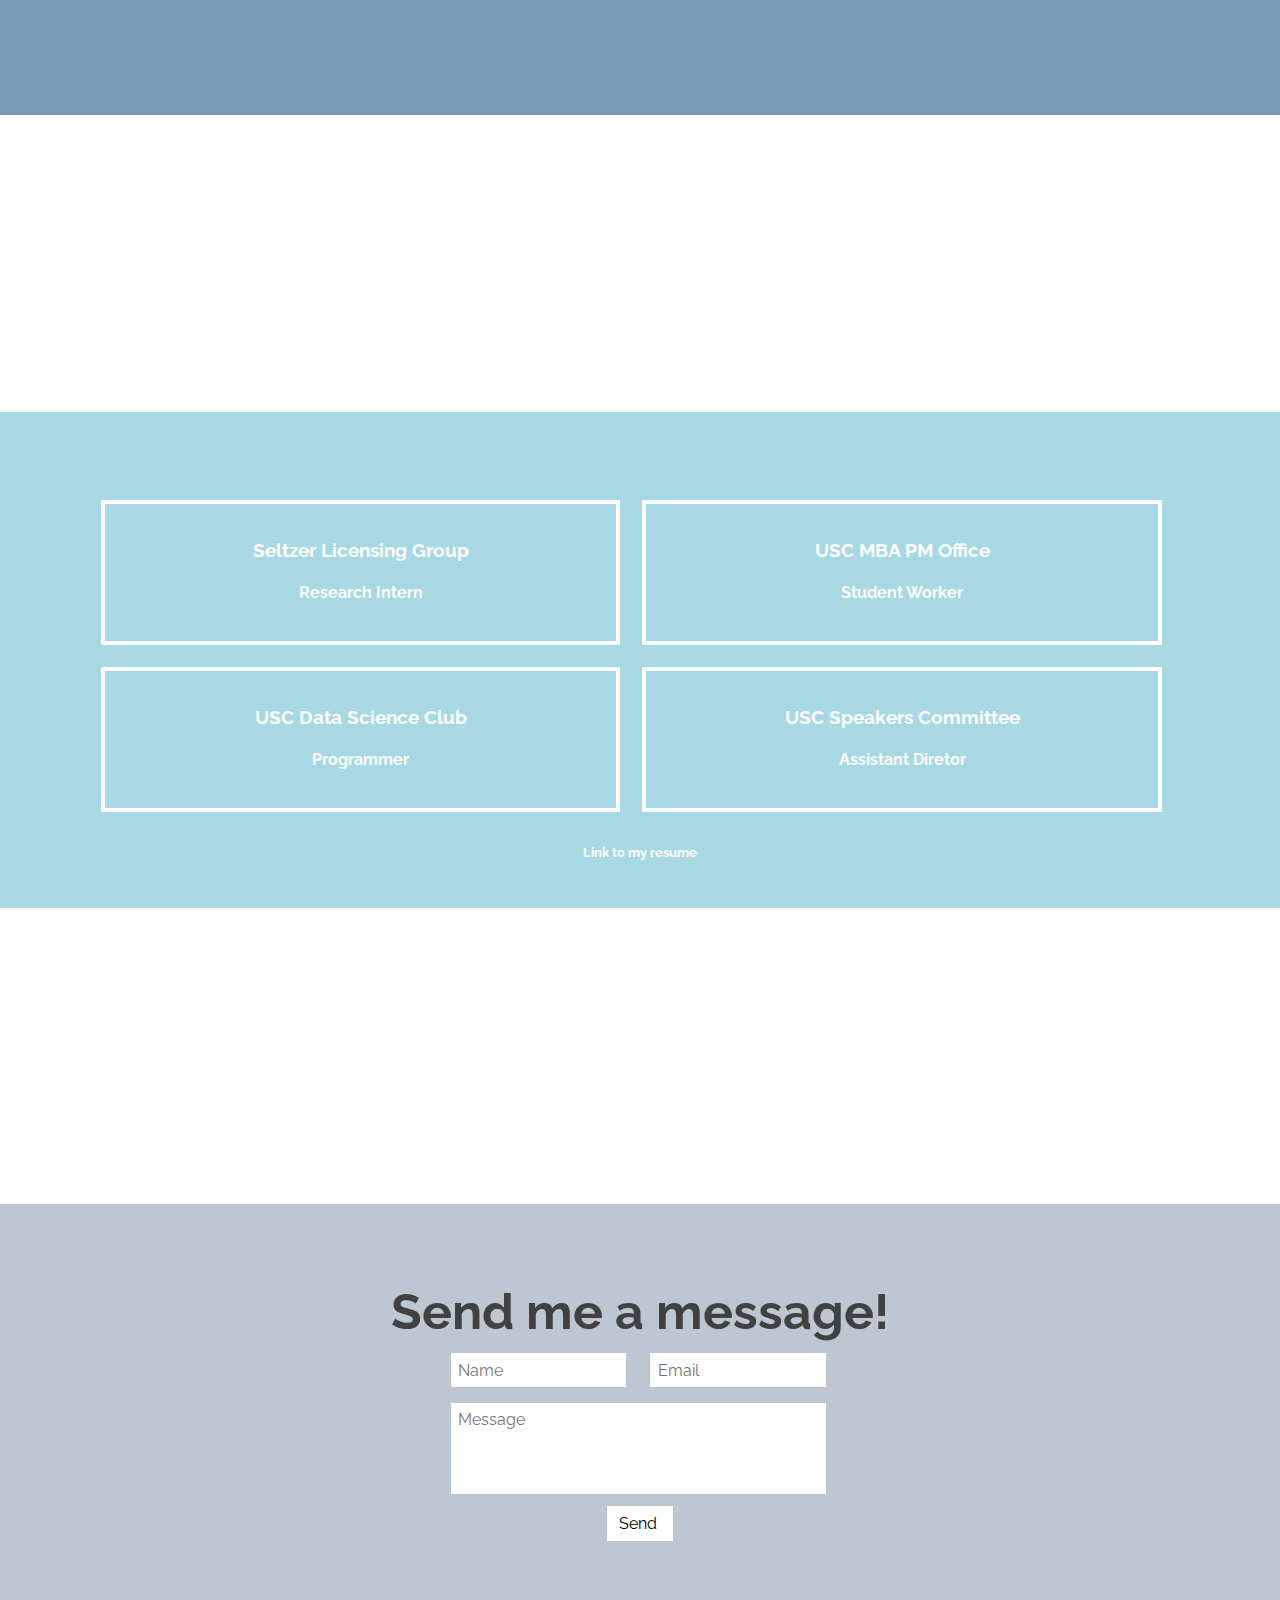
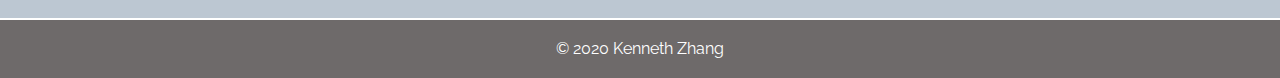
==== commit 05174526: "update2" ====
--- a/index.html
+++ b/index.html
@@ -323,7 +323,7 @@
 		<div id="aboutcont">
 			<div class="module" id="abouttext">
 				<p>Hi! My name is Kenneth Zhang.</p>
-				<p>I'm currently a student at the University of Southern California majoring in Economics and I am currently recuriting for a full-time position!</p>
+				<p>I'm currently a student at the University of Southern California majoring in Economics and minoring in applied analytics. I am currently recuriting for an internship in marketing and market research!</p>
 				<p>Some of the classes I've taken at USC include Programming in Python, Introduction to Data Analytics, Econometric Statistics, and Marketing Fundementals. I'm also in USC Data Science Club, a club on campus where we learn new data skills such as SQL, HTML, and CSS!</p>
 				<p> Some of my hobbies include learning new instruments and traveling! I am currently learning how to play the drums, and I hope to travel to Asia next year!</p>
 			</div>
